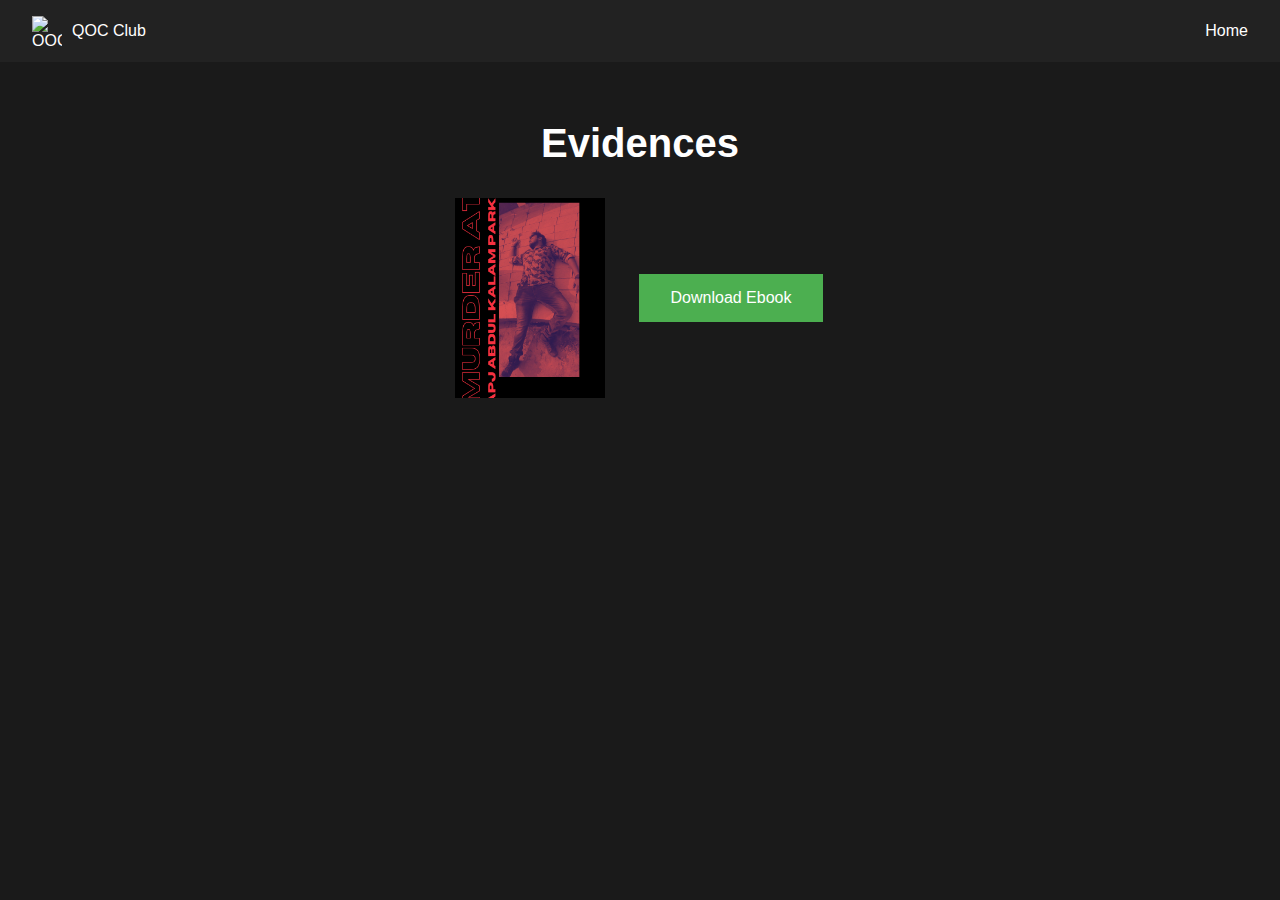
==== ebook/index.html @ 698093db "Evidences" ====
<!DOCTYPE html>
<html lang="en">
<head>
    <meta charset="UTF-8">
    <meta name="viewport" content="width=device-width, initial-scale=1.0">
    <link rel="icon" type="image/png" sizes="32x32" href="https://qoc.pages.dev/logo32.png">
    <title>QOC Club</title>
    <style>
        body {
            font-family: Arial, sans-serif;
            margin: 0;
            padding: 0;
            background-color: #1a1a1a;
            color: white;
        }
        header {
            display: flex;
            justify-content: space-between;
            align-items: center;
            padding: 1rem 2rem;
            background-color: #222;
        }
        .logo {
            display: flex;
            align-items: center;
        }
        .logo img {
            width: 30px;
            height: 30px;
            margin-right: 10px;
        }
        nav a {
            color: white;
            text-decoration: none;
        }
        main {
            text-align: center;
            padding: 2rem;
        }
        h1 {
            font-size: 2.5rem;
            margin-bottom: 2rem;
        }
        .ebook-container {
            display: flex;
            justify-content: center;
            align-items: center;
            gap: 2rem;
            margin-top: 2rem;
        }
        .ebook-image {
            width: 150px;
            height: 200px;
            object-fit: cover;
        }
        .download-btn {
            background-color: #4CAF50;
            border: none;
            color: white;
            padding: 15px 32px;
            text-align: center;
            text-decoration: none;
            display: inline-block;
            font-size: 16px;
            margin: 4px 2px;
            cursor: pointer;
            transition: background-color 0.3s;
        }
        .download-btn:hover {
            background-color: #45a049;
        }
    </style>
</head>
<body>
    <div class="container">
        <header>
            <div class="logo">
                <img src="https://qoc.pages.dev/logo.png" alt="QOC Club Logo">
                <span class="logo-text">QOC Club</span>
            </div>
            <nav>
                <a href="#">Home</a>
            </nav>
        </header>
    <main>
        <h1>Evidences</h1>
        <div class="ebook-container">
            <img src="ebook.png" alt="Ebook Cover" class="ebook-image">
            <a href="ebook.pdf" class="download-btn" download>Download Ebook</a>
        </div>
    </main>
</body>
</html>
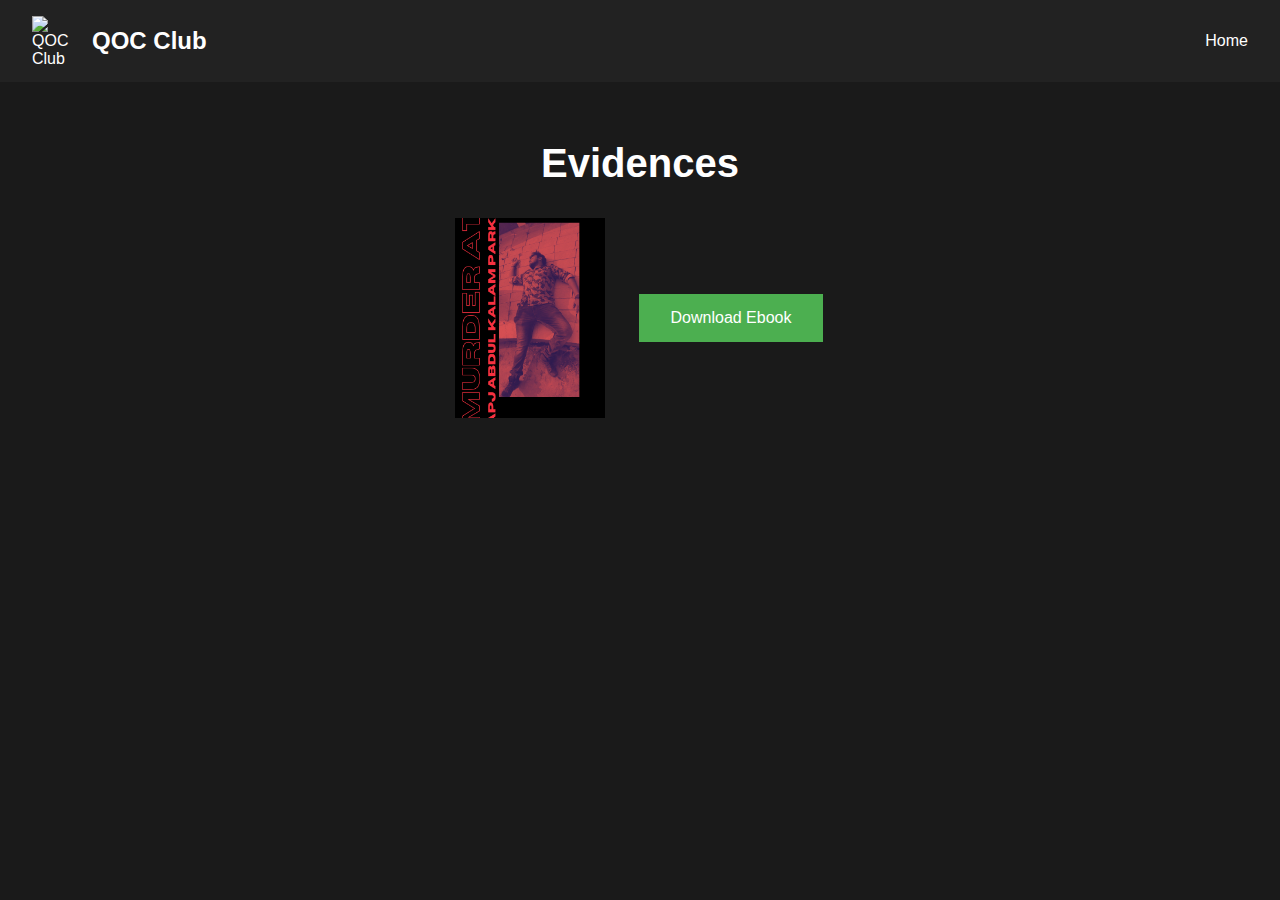
==== commit f186b81d: "compressed pdf" ====
--- a/ebook/index.html
+++ b/ebook/index.html
@@ -25,9 +25,13 @@
             align-items: center;
         }
         .logo img {
-            width: 30px;
-            height: 30px;
+            width: 50px;
+            height: 50px;
             margin-right: 10px;
+        }
+        .logo-text {
+            font-size: 24px;
+            font-weight: bold;
         }
         nav a {
             color: white;
@@ -86,7 +90,7 @@
         <h1>Evidences</h1>
         <div class="ebook-container">
             <img src="ebook.png" alt="Ebook Cover" class="ebook-image">
-            <a href="ebook.pdf" class="download-btn" download>Download Ebook</a>
+            <a href="ebook-compressed.pdf" class="download-btn" download>Download Ebook</a>
         </div>
     </main>
 </body>
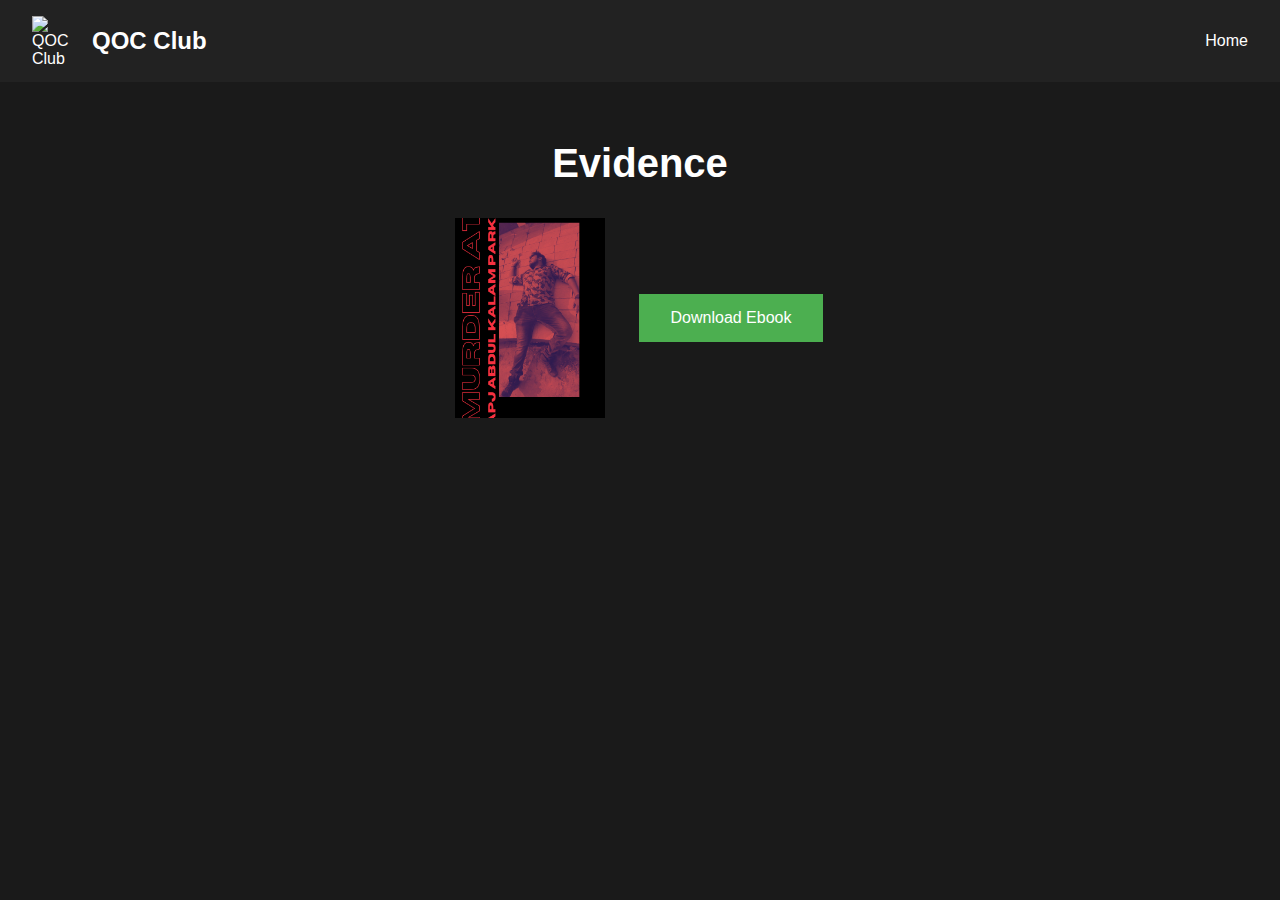
==== commit 7cf84daf: "changed minor text errors" ====
--- a/ebook/index.html
+++ b/ebook/index.html
@@ -87,7 +87,7 @@
             </nav>
         </header>
     <main>
-        <h1>Evidences</h1>
+        <h1>Evidence</h1>
         <div class="ebook-container">
             <img src="ebook.png" alt="Ebook Cover" class="ebook-image">
             <a href="ebook-compressed.pdf" class="download-btn" download>Download Ebook</a>
